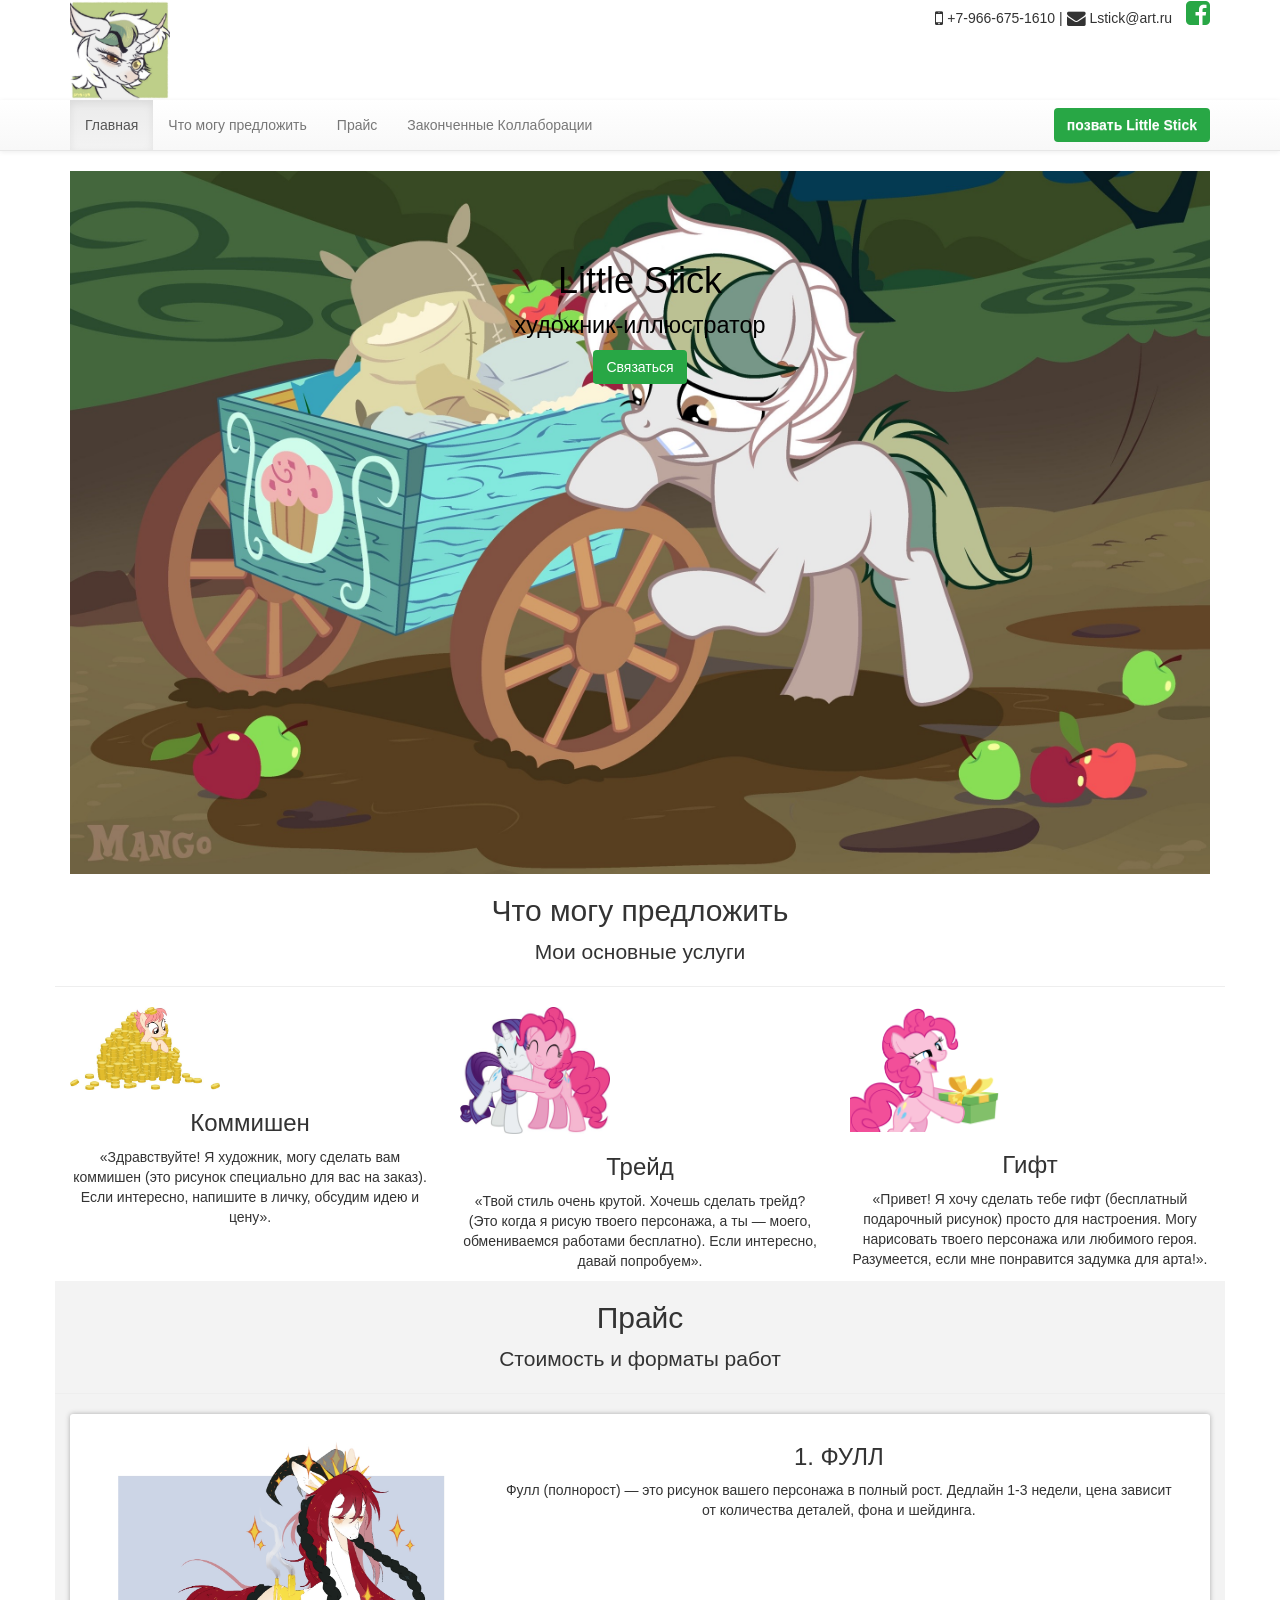
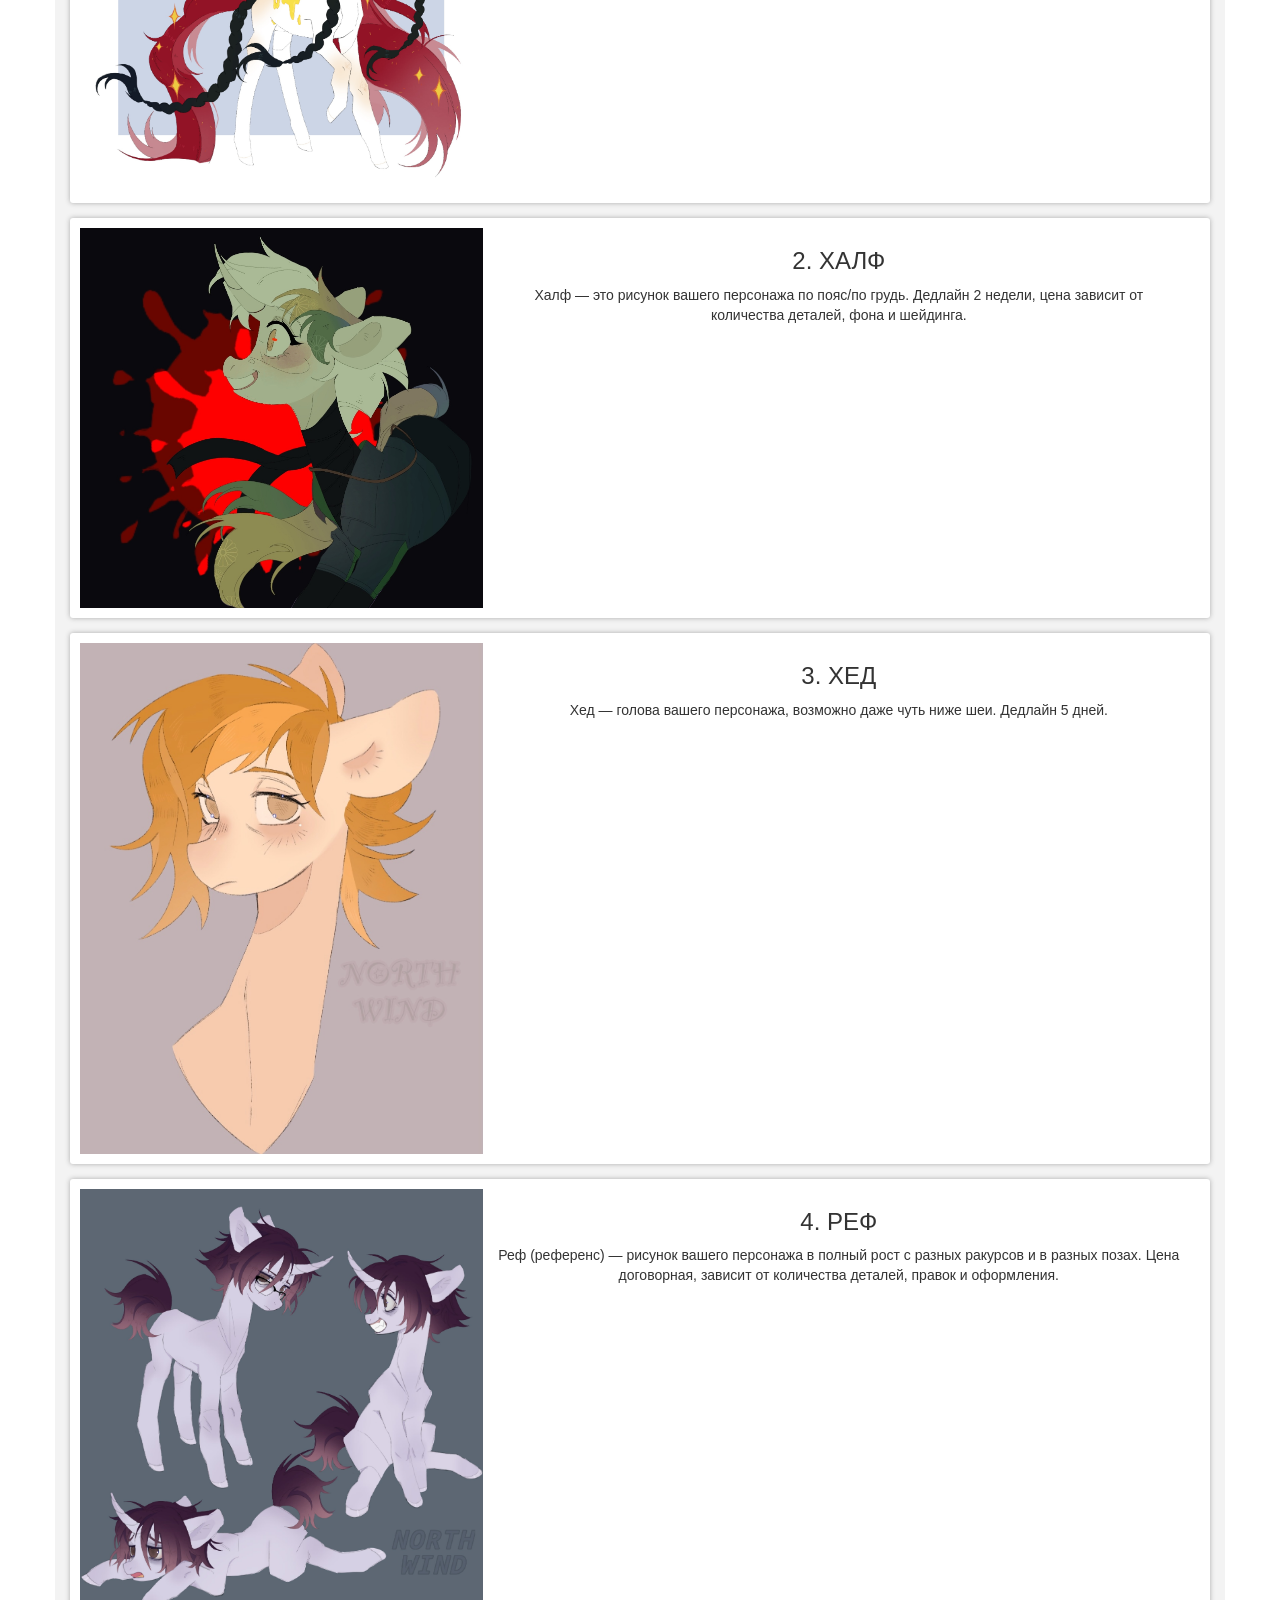
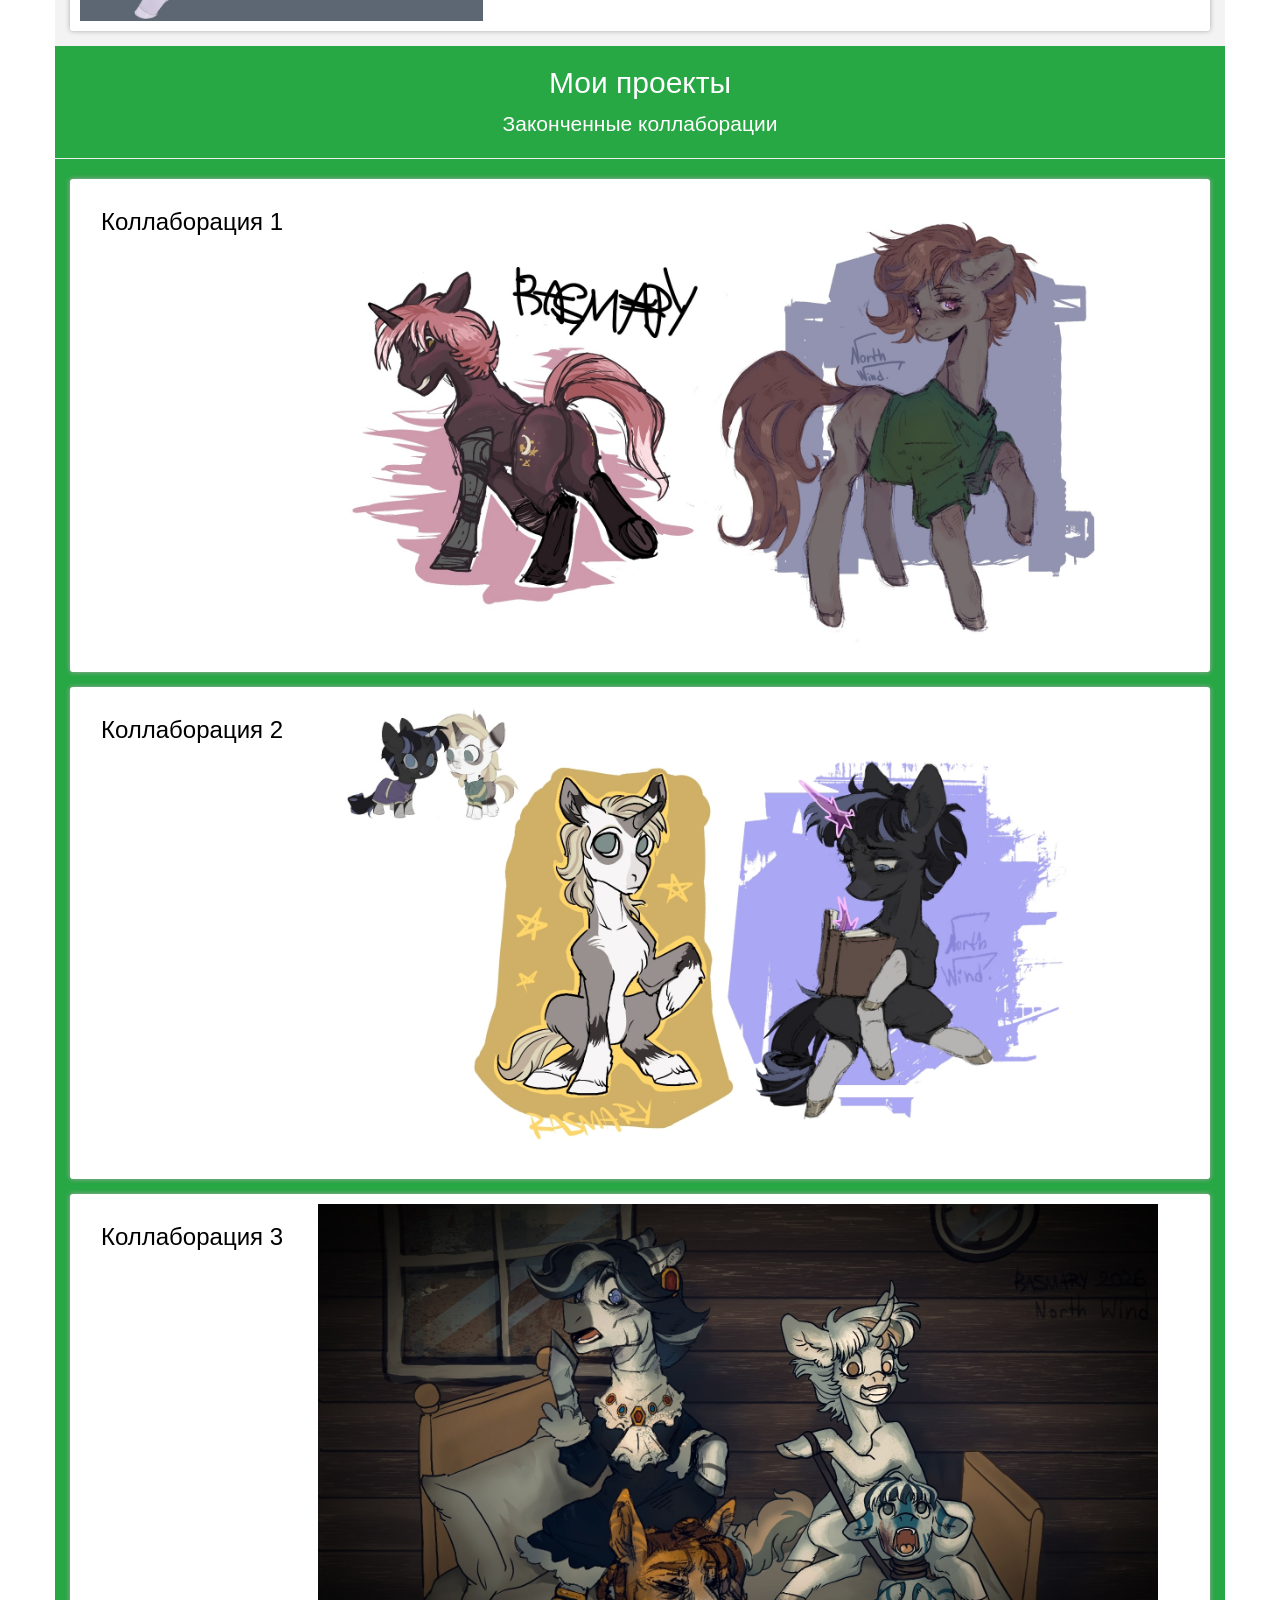
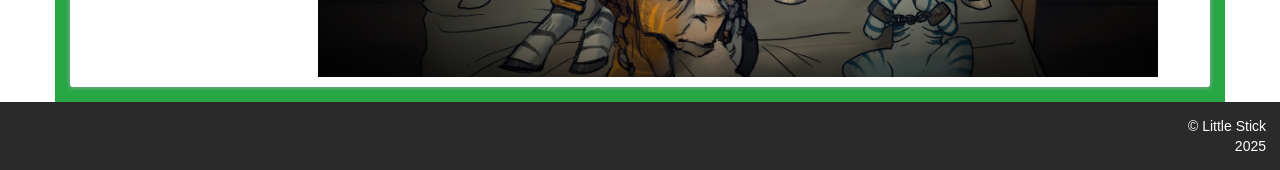
==== lab-7/index.html @ ede006df ":(" ====
<!DOCTYPE html>
<html lang="ru">
<head>
  <meta charset="utf-8">
  <title>Little Stick | Художник-иллюстратор</title>
  <link rel="stylesheet" type="text/css" href="css/bootstrap.min.css">
  <link rel="stylesheet" type="text/css" href="css/bootstrap-theme.min.css">
  <link rel="stylesheet" type="text/css" href="css/font-awesome.min.css">
  <link rel="stylesheet" type="text/css" href="css/style.css">
  <script src="js/jquery-1.11.1.min.js"></script>
  <script src="js/bootstrap.min.js"></script>
  <style>
    /* Дополнительные стили для сохранения качества изображений */
    img {
      max-width: 100%;
      height: auto;
      image-rendering: auto; /* Автоматическое сглаживание */
      image-rendering: crisp-edges; /* Для современных браузеров */
      image-rendering: -webkit-optimize-contrast; /* Для WebKit */
    }
    
    /* Для изображений, которые не должны масштабироваться */
    .no-scale {
      width: auto;
      height: auto;
    }
    
    /* Фикс для пикселизации при масштабировании в Bootstrap */
    .img-responsive {
      image-rendering: -webkit-optimize-contrast;
      image-rendering: crisp-edges;
    }
  </style>
</head>
<body>

<div class="container">
  <header>
    <div id="logo" style="float:left">
      <!-- Убрал принудительную высоту, чтобы сохранить пропорции -->
      <img src="images/images/logo.jpg" style="height: auto; width: auto; max-height: 100px;">
    </div>
    <div id="contacts" style="float:right;">
      <i class="fa fa-mobile fa-lg"></i> +7-966-675-1610 |
      <i class="fa fa-envelope fa-lg"></i> Lstick@art.ru
      <i class="fa fa-facebook-square fa-2x" style="margin-left:10px; color: #28a745;"></i>
    </div>
    <div class="clearfix"></div>
  </header>
</div>

<nav class="navbar navbar-default navbar-static-top" role="navigation">
  <div class="container">
    <div class="navbar-header">
      <button type="button" class="navbar-toggle collapsed" data-toggle="collapse" data-target="#bs-menu">
        <span class="sr-only">Toggle navigation</span>
        <span class="icon-bar"></span>
        <span class="icon-bar"></span>
        <span class="icon-bar"></span>
      </button>
    </div>
    <div class="collapse navbar-collapse" id="bs-menu">
      <ul class="nav navbar-nav">
        <li class="active"><a href="#">Главная</a></li>
        <li><a href="#main">Что могу предложить</a></li>
        <li><a href="#method">Прайс</a></li>
        <li><a href="#work">Законченные Коллаборации</a></li>
      </ul>
      <ul class="nav navbar-nav navbar-right">
        <li><a href="#" style="padding-top:8px; padding-bottom:8px;">
          <span class="btn" style="background-color: #28a745; color: white;"><strong>позвать Little Stick</strong></span></a>
        </li>
      </ul>
    </div>
  </div>
</nav>

<div class="container">
  <div id="header-bottom" style="position:relative;">
    <!-- Убрал принудительную ширину 100%, чтобы изображение не растягивалось -->
    <img src="images/images/banner.jpg" style="width: 100%; height: auto;">
    <div id="bannertext" style="position:absolute; top:10%; width:100%; text-align:center; color:black;">
      <div class="hidden-xs">
        <h1>Little Stick<br />
          <small style="color: black;">художник-иллюстратор</small>
        </h1>
      </div>
      <div class="hidden-sm hidden-md hidden-lg">
        <p class="lead">Официальный сайт художника Little Stick</p>
      </div>
      <a class="btn" style="background-color: #28a745; color: white;">Связаться</a>
    </div>
  </div>
</div>

<div class="container">
  <div id="main">
    <div class="row" style="text-align:center;">
      <h2>Что могу предложить</h2>
      <p class="lead">Мои основные услуги</p>
      <hr />
      <div class="col-md-4">
        <!-- Добавил класс img-responsive для правильного масштабирования -->
        <img src="images/images/img-1.jpg" class="img-responsive">
        <h3>Коммишен</h3>
        <p>«Здравствуйте! Я художник, могу сделать вам коммишен (это рисунок специально для вас на заказ). Если интересно, напишите в личку, обсудим идею и цену».</p>
      </div>
      <div class="col-md-4">
        <img src="images/images/img-3.jpg" class="img-responsive">
        <h3>Трейд</h3>
        <p>«Твой стиль очень крутой. Хочешь сделать трейд? (Это когда я рисую твоего персонажа, а ты — моего, обмениваемся работами бесплатно). Если интересно, давай попробуем».</p>
      </div>
      <div class="col-md-4">
        <img src="images/images/img-2.png" class="img-responsive">
        <h3>Гифт</h3>
        <p>«Привет! Я хочу сделать тебе гифт (бесплатный подарочный рисунок) просто для настроения. Могу нарисовать твоего персонажа или любимого героя. Разумеется, если мне понравится задумка для арта!».</p>
      </div>
    </div>
  </div>
</div>

<div class="container">
  <div id="method">
    <div class="row" style="text-align:center; background:#f3f3f3;">
      <h2>Прайс</h2>
      <p class="lead">Стоимость и форматы работ</p>
      <hr />

      <ul style="list-style:none; margin:15px; padding:10px; box-shadow:0 0 5px #aaa; background: #FFF; border-radius: 3px;">
        <!-- Исправил: картинка не будет пикселиться, т.к. она масштабируется пропорционально -->
        <li style="float:left; width: 36%;"><img src="images/images/pic1.jpg" class="img-responsive"></li>
        <li style="float:left; width:61%; margin-left:1em;"><h3>1. ФУЛЛ</h3><p>Фулл (полнорост) — это рисунок вашего персонажа в полный рост. Дедлайн 1-3 недели, цена зависит от количества деталей, фона и шейдинга.</p></li>
        <div class="clearfix"></div>
      </ul>

      <ul style="list-style:none; margin:15px; padding:10px; box-shadow:0 0 5px #aaa; background: #FFF; border-radius: 3px;">
        <li style="float:left; width: 36%;"><img src="images/images/pic2.jpg" class="img-responsive"></li>
        <li style="float:left; width:61%; margin-left:1em;"><h3>2. ХАЛФ</h3><p>Халф — это рисунок вашего персонажа по пояс/по грудь. Дедлайн 2 недели, цена зависит от количества деталей, фона и шейдинга.</p></li>
        <div class="clearfix"></div>
      </ul>

      <ul style="list-style:none; margin:15px; padding:10px; box-shadow:0 0 5px #aaa; background: #FFF; border-radius: 3px;">
        <li style="float:left; width: 36%;"><img src="images/images/pic3.jpg" class="img-responsive"></li>
        <li style="float:left; width:61%; margin-left:1em;"><h3>3. ХЕД</h3><p>Хед — голова вашего персонажа, возможно даже чуть ниже шеи. Дедлайн 5 дней.</p></li>
        <div class="clearfix"></div>
      </ul>

      <ul style="list-style:none; margin:15px; padding:10px; box-shadow:0 0 5px #aaa; background: #FFF; border-radius: 3px;">
        <li style="float:left; width: 36%;"><img src="images/images/pic4.jpg" class="img-responsive"></li>
        <li style="float:left; width:61%; margin-left:1em;"><h3>4. РЕФ</h3><p>Реф (референс) — рисунок вашего персонажа в полный рост с разных ракурсов и в разных позах. Цена договорная, зависит от количества деталей, правок и оформления.</p></li>
        <div class="clearfix"></div>
      </ul>
    </div>
  </div>
</div>

<div class="container">
  <div id="work">
    <div class="row" style="text-align:center; background:#28a745; color:#fff;">
      <h2>Мои проекты</h2>
      <p class="lead">Законченные коллаборации</p>
      <hr />

      <ul style="list-style:none; margin:15px; padding:10px; box-shadow:0 0 5px #aaa; background: #FFF; border-radius: 3px; color:black;">
        <li style="float:left; width:20%; min-width:100px;"><h3>Коллаборация 1</h3></li>
        <!-- Изображение теперь не пикселится -->
        <li style="float:left; width:75%; margin-left:1em;"><img src="images/images/w1.jpg" class="img-responsive"></li>
        <div class="clearfix"></div>
      </ul>

      <ul style="list-style:none; margin:15px; padding:10px; box-shadow:0 0 5px #aaa; background: #FFF; border-radius: 3px; color:black;">
        <li style="float:left; width:20%; min-width:100px;"><h3>Коллаборация 2</h3></li>
        <li style="float:left; width:75%; margin-left:1em;"><img src="images/images/w2.jpg" class="img-responsive"></li>
        <div class="clearfix"></div>
      </ul>

      <ul style="list-style:none; margin:15px; padding:10px; box-shadow:0 0 5px #aaa; background: #FFF; border-radius: 3px; color:black;">
        <li style="float:left; width:20%; min-width:100px;"><h3>Коллаборация 3</h3></li>
        <li style="float:left; width:75%; margin-left:1em;"><img src="images/images/w3.jpg" class="img-responsive"></li>
        <div class="clearfix"></div>
      </ul>
    </div>
  </div>
</div>

<footer>
  <div style="text-align:right; background:#2a2a2a; padding:1em; color: #fff;">
    © Little Stick <br>2025
  </div>
</footer>

</body>
</html>
---- lab-7/css/style.css ----
﻿ul, ol {
margin: 0;
}

a {
  color: #1B242F;
  text-decoration: none;
}

a:hover,
a:focus {
  color: #E74C3C;
  text-decoration: underline;
}

li.fb a span {
width: 30px;
height: 30px;
background: url(../images/img-sprite.png)no-repeat -59px -1px #1287BF;
float: left;
}



ul.header_box li span {
color: #555;
}

.header_top {
float: right;
}

.logo {
float: left;
}

ul.header_box li {
display: inline-block;
}

ul.header_box {
list-style: none;
padding: 0;
float: left;
margin: 3px 20px 0 0px;
}

ul.header_box li.mobile_left {
border-right: 1px solid #E1E1E1;
padding-right: 15px;
}

ul.facebook {
list-style: none;
padding: 0;
float: left;
}

#banner {
  position: relative; 
  width: 100%;
  height: 100%;
}
#banner img { 
  width: 100%;
}
#bannertext { 
position: absolute; 
top: 10%;
margin: auto;
width: 100%; 
height: 100%;
line-height:100%;
 }

i.icon1 {
width: 100px;
height: 100px;
background: url(../images/img-sprite.png)no-repeat -95px 1px;
display: inline-block;
}

i.icon2 {
width: 100px;
height: 100px;
background: url(../images/img-sprite.png)no-repeat -199px 1px;
display: inline-block;
}

i.icon3 {
width: 100px;
height: 100px;
background: url(../images/img-sprite.png)no-repeat -95px -91px;
display: inline-block;
}

.approach {
background: #f3f3f3;
padding: 1em 0 1em;
}


.header {
background: #f0f2f4;
border-bottom: 1px solid #e6e7e7;
height:100%;
margin: 5px;
}

ul.list1 {
list-style: none;
margin: 15px;
padding: 10px;
box-shadow: 0 0 5px #aaa;
position: relative;
margin-bottom: 1em;
background: #FFF;
border-radius: 3px;
}

ul.list1 li.list1_img {
float: left;
width: 36%;
}

ul.list1 li.list1_desc {
float: left;
width: 61%;
padding: 1em;
margin-left: 1em;
}

.work {
padding: 1em 0;
background: #f35e59;
color: #fff;
}

ul.list2 {
list-style: none;
margin: 15px;
padding: 10px;
box-shadow: 0 0 5px #aaa;
position: relative;
margin-bottom: 1em;
background: #FFF;
border-radius: 3px;
}

ul.list2 li.list1_desc {
float: left;
width: 20%;
padding: 1em;
text-align: right;
}

ul.list2 li.list1_img {
float: right;
width: 75%;
}

.footer {
background: #2a2a2a;
padding: 1em 0;
color: #fff;
}

.social li a i.facebook {
background-position: 5px -46px;
}

.social li a i {
width: 50px;
height: 50px;
display: block;
background: url(../images/img-sprite.png) no-repeat;
border: 2px solid #515151;
border-radius: 3px;
-webkit-border-radius: 3px;
-moz-border-radius: 3px;
-o-border-radius: 3px;
}


.social li:first-child {
margin-left: 0;
}
.social li {
display: inline-block;
margin-left: 12px;
}

.social li a i.twitter {
background-position: -34px -46px;
}

.social li a i.google {
background-position: -1px -87px;
}

.social li a i.linkedin {
background-position: -36px -85px;
}
.col-md-4 img{
  width: 150px;
}
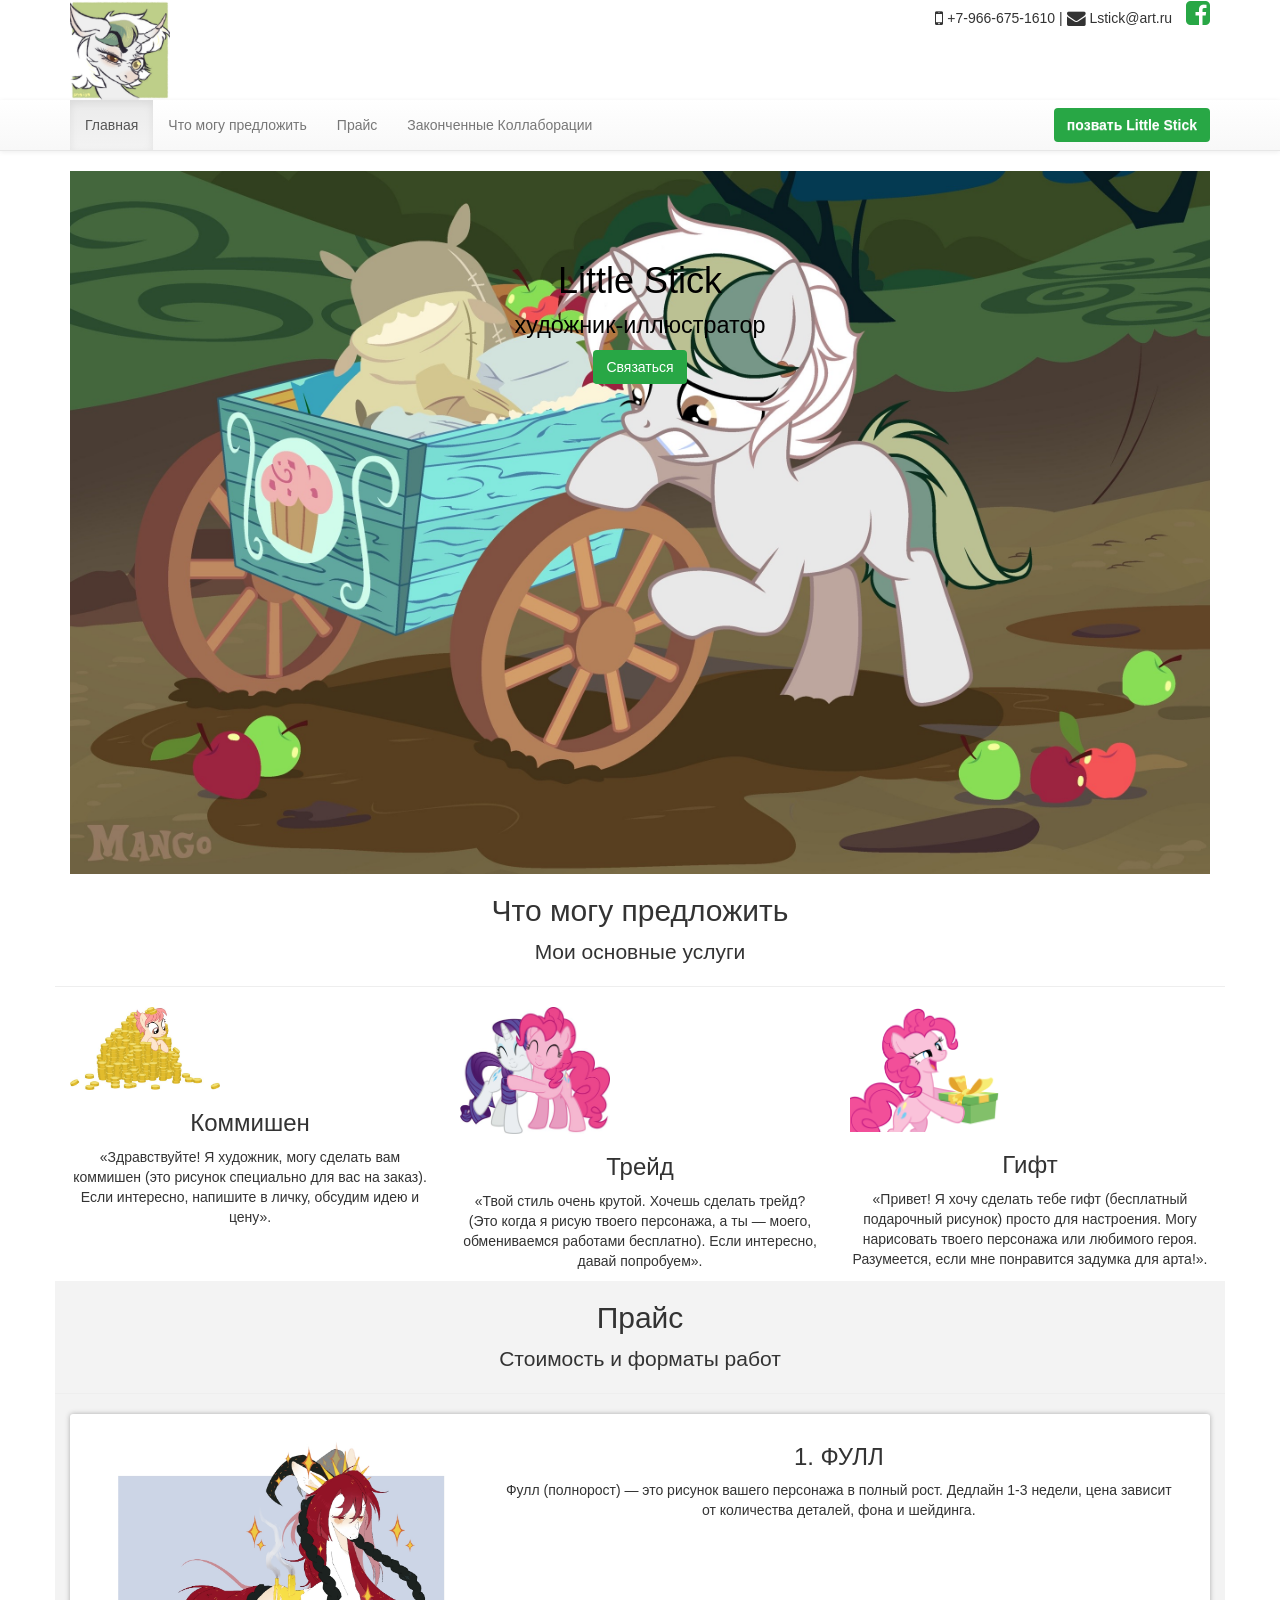
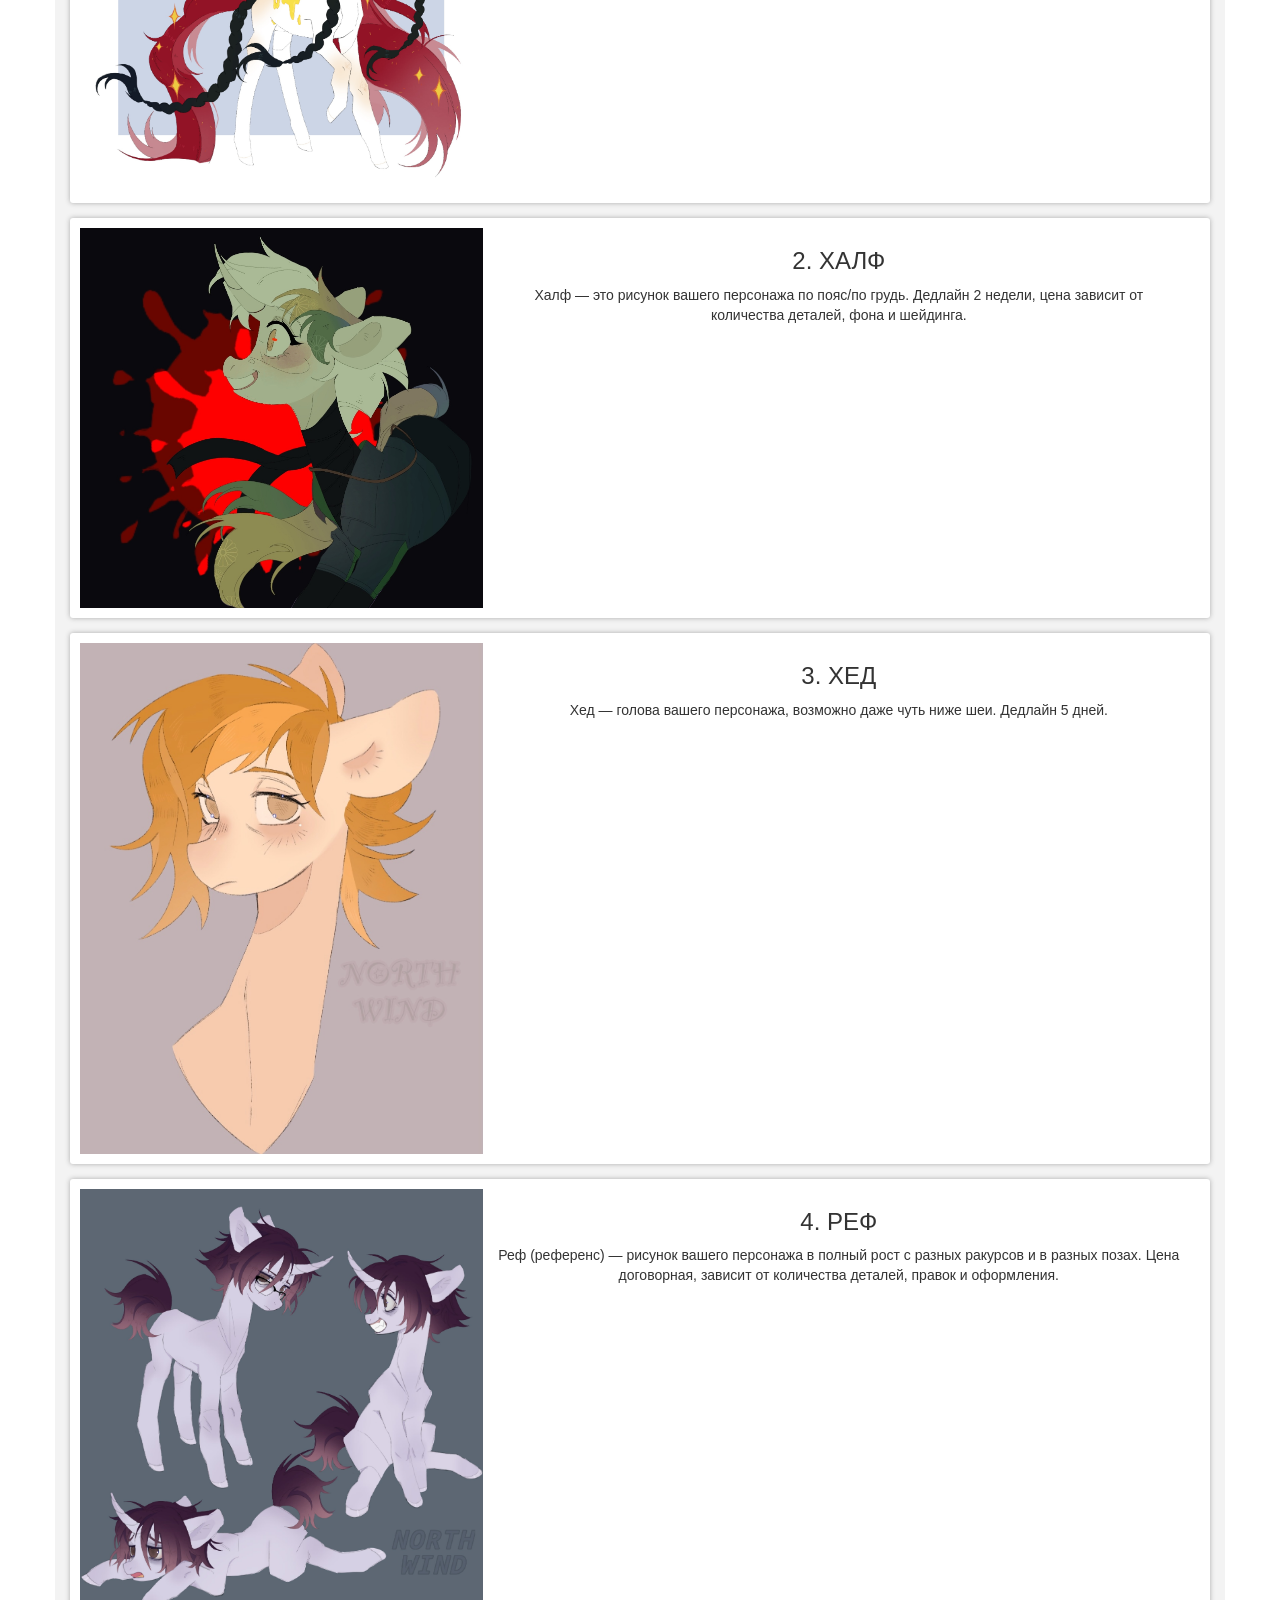
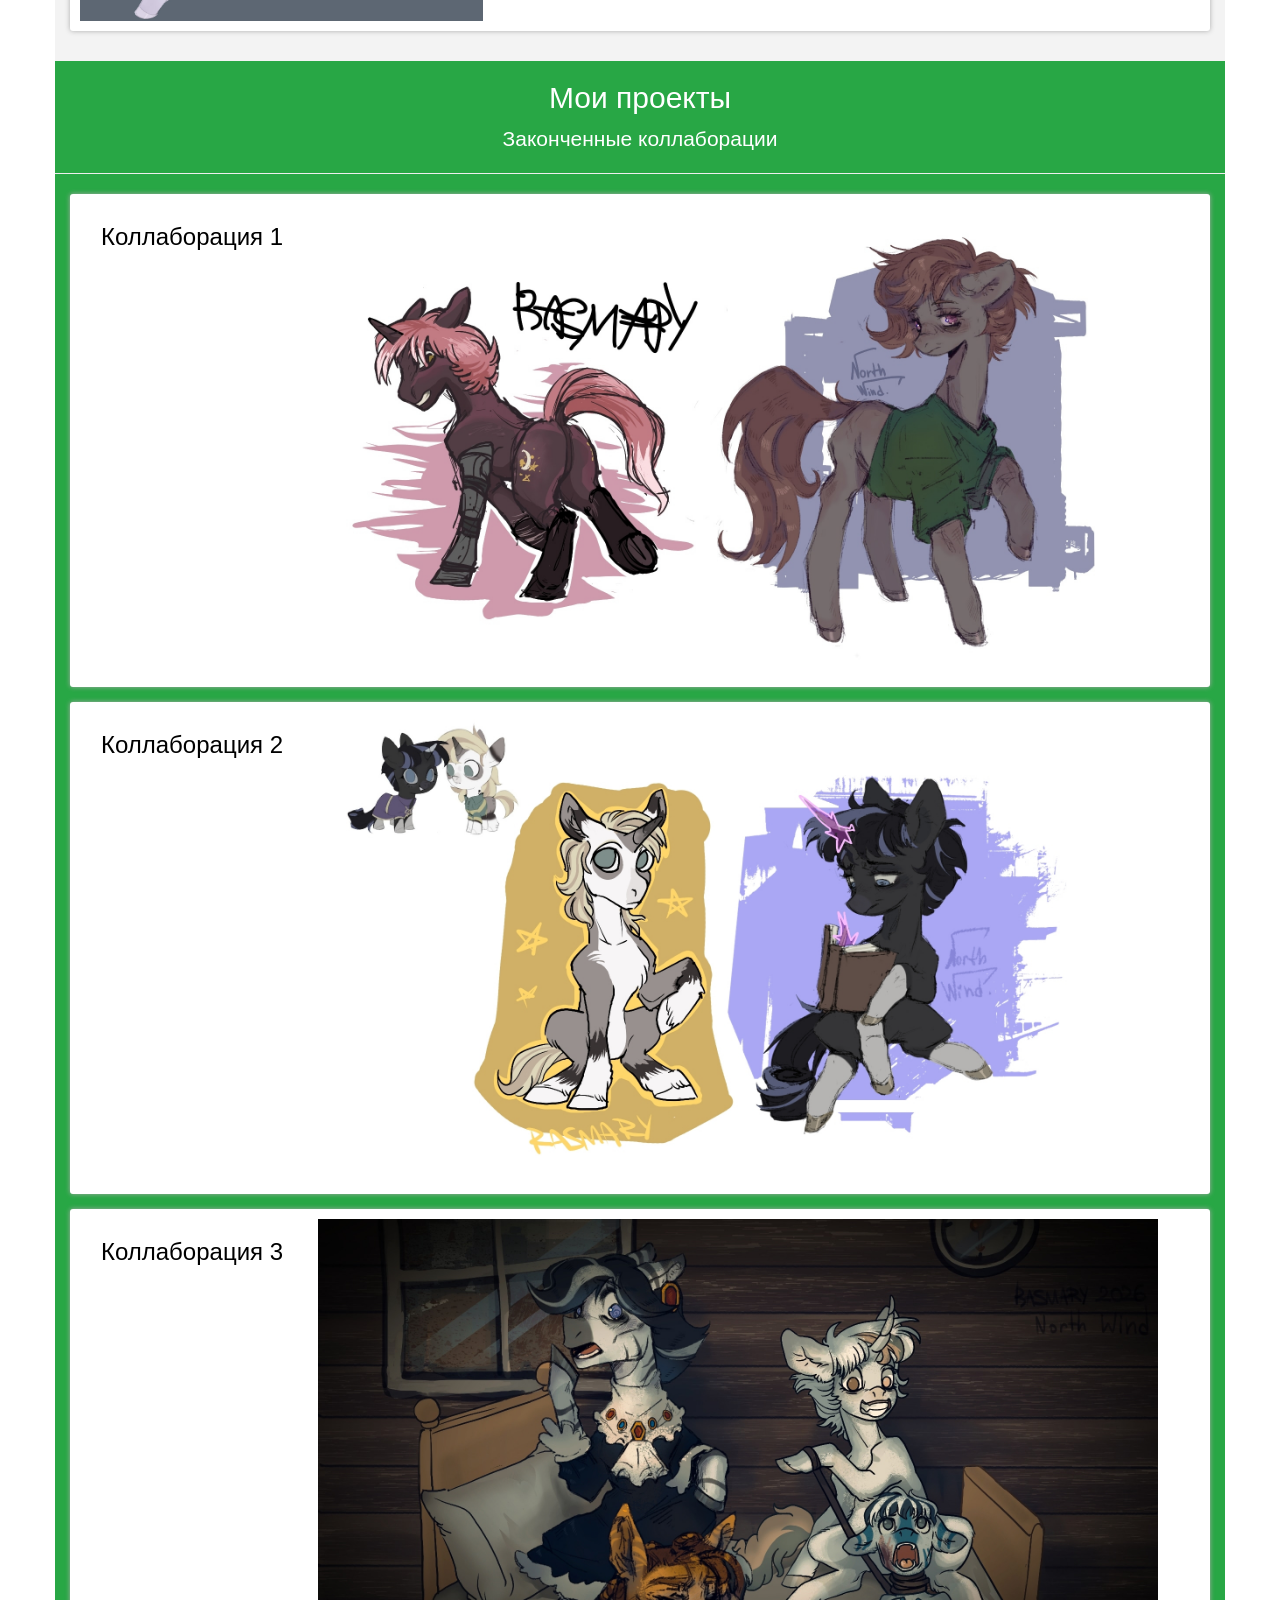
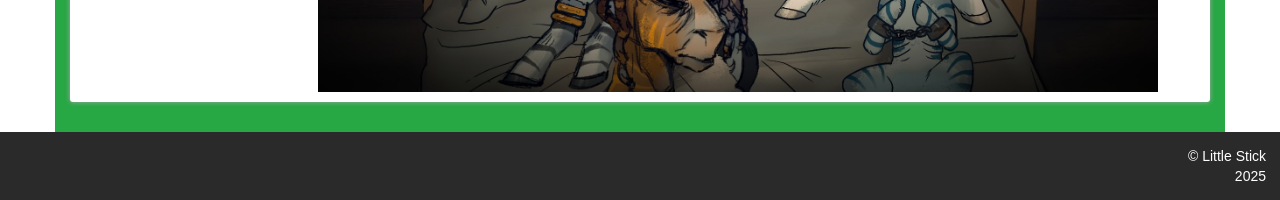
==== commit fb175b88: "1" ====
--- a/lab-7/index.html
+++ b/lab-7/index.html
@@ -30,6 +30,47 @@
       image-rendering: -webkit-optimize-contrast;
       image-rendering: crisp-edges;
     }
+    
+    /* Правильный clearfix через CSS */
+    .clearfix::after {
+      content: "";
+      clear: both;
+      display: table;
+    }
+    
+    /* Стили для списков с float элементами */
+    .float-list {
+      list-style: none;
+      margin: 15px;
+      padding: 10px;
+      box-shadow: 0 0 5px #aaa;
+      background: #FFF;
+      border-radius: 3px;
+      overflow: hidden; /* Альтернатива clearfix для контейнера */
+    }
+    
+    .float-list li {
+      float: left;
+    }
+    
+    .price-img-li {
+      width: 36%;
+    }
+    
+    .price-text-li {
+      width: 61%;
+      margin-left: 1em;
+    }
+    
+    .work-title-li {
+      width: 20%;
+      min-width: 100px;
+    }
+    
+    .work-img-li {
+      width: 75%;
+      margin-left: 1em;
+    }
   </style>
 </head>
 <body>
@@ -37,8 +78,7 @@
 <div class="container">
   <header>
     <div id="logo" style="float:left">
-      <!-- Убрал принудительную высоту, чтобы сохранить пропорции -->
-      <img src="images/images/logo.jpg" style="height: auto; width: auto; max-height: 100px;">
+      <img src="images/images/logo.jpg" alt="Логотип Little Stick" style="height: auto; width: auto; max-height: 100px;">
     </div>
     <div id="contacts" style="float:right;">
       <i class="fa fa-mobile fa-lg"></i> +7-966-675-1610 |
@@ -77,8 +117,7 @@
 
 <div class="container">
   <div id="header-bottom" style="position:relative;">
-    <!-- Убрал принудительную ширину 100%, чтобы изображение не растягивалось -->
-    <img src="images/images/banner.jpg" style="width: 100%; height: auto;">
+    <img src="images/images/banner.jpg" alt="Баннер с работами Little Stick" style="width: 100%; height: auto;">
     <div id="bannertext" style="position:absolute; top:10%; width:100%; text-align:center; color:black;">
       <div class="hidden-xs">
         <h1>Little Stick<br />
@@ -100,18 +139,17 @@
       <p class="lead">Мои основные услуги</p>
       <hr />
       <div class="col-md-4">
-        <!-- Добавил класс img-responsive для правильного масштабирования -->
-        <img src="images/images/img-1.jpg" class="img-responsive">
+        <img src="images/images/img-1.jpg" class="img-responsive" alt="Пример коммишена - работа на заказ">
         <h3>Коммишен</h3>
         <p>«Здравствуйте! Я художник, могу сделать вам коммишен (это рисунок специально для вас на заказ). Если интересно, напишите в личку, обсудим идею и цену».</p>
       </div>
       <div class="col-md-4">
-        <img src="images/images/img-3.jpg" class="img-responsive">
+        <img src="images/images/img-3.jpg" class="img-responsive" alt="Пример трейда - обмен работами с другим художником">
         <h3>Трейд</h3>
         <p>«Твой стиль очень крутой. Хочешь сделать трейд? (Это когда я рисую твоего персонажа, а ты — моего, обмениваемся работами бесплатно). Если интересно, давай попробуем».</p>
       </div>
       <div class="col-md-4">
-        <img src="images/images/img-2.png" class="img-responsive">
+        <img src="images/images/img-2.png" class="img-responsive" alt="Пример гифта - бесплатный подарочный рисунок">
         <h3>Гифт</h3>
         <p>«Привет! Я хочу сделать тебе гифт (бесплатный подарочный рисунок) просто для настроения. Могу нарисовать твоего персонажа или любимого героя. Разумеется, если мне понравится задумка для арта!».</p>
       </div>
@@ -121,34 +159,29 @@
 
 <div class="container">
   <div id="method">
-    <div class="row" style="text-align:center; background:#f3f3f3;">
+    <div class="row" style="text-align:center; background:#f3f3f3; padding-bottom: 15px;">
       <h2>Прайс</h2>
       <p class="lead">Стоимость и форматы работ</p>
       <hr />
 
-      <ul style="list-style:none; margin:15px; padding:10px; box-shadow:0 0 5px #aaa; background: #FFF; border-radius: 3px;">
-        <!-- Исправил: картинка не будет пикселиться, т.к. она масштабируется пропорционально -->
-        <li style="float:left; width: 36%;"><img src="images/images/pic1.jpg" class="img-responsive"></li>
-        <li style="float:left; width:61%; margin-left:1em;"><h3>1. ФУЛЛ</h3><p>Фулл (полнорост) — это рисунок вашего персонажа в полный рост. Дедлайн 1-3 недели, цена зависит от количества деталей, фона и шейдинга.</p></li>
-        <div class="clearfix"></div>
-      </ul>
-
-      <ul style="list-style:none; margin:15px; padding:10px; box-shadow:0 0 5px #aaa; background: #FFF; border-radius: 3px;">
-        <li style="float:left; width: 36%;"><img src="images/images/pic2.jpg" class="img-responsive"></li>
-        <li style="float:left; width:61%; margin-left:1em;"><h3>2. ХАЛФ</h3><p>Халф — это рисунок вашего персонажа по пояс/по грудь. Дедлайн 2 недели, цена зависит от количества деталей, фона и шейдинга.</p></li>
-        <div class="clearfix"></div>
-      </ul>
-
-      <ul style="list-style:none; margin:15px; padding:10px; box-shadow:0 0 5px #aaa; background: #FFF; border-radius: 3px;">
-        <li style="float:left; width: 36%;"><img src="images/images/pic3.jpg" class="img-responsive"></li>
-        <li style="float:left; width:61%; margin-left:1em;"><h3>3. ХЕД</h3><p>Хед — голова вашего персонажа, возможно даже чуть ниже шеи. Дедлайн 5 дней.</p></li>
-        <div class="clearfix"></div>
-      </ul>
-
-      <ul style="list-style:none; margin:15px; padding:10px; box-shadow:0 0 5px #aaa; background: #FFF; border-radius: 3px;">
-        <li style="float:left; width: 36%;"><img src="images/images/pic4.jpg" class="img-responsive"></li>
-        <li style="float:left; width:61%; margin-left:1em;"><h3>4. РЕФ</h3><p>Реф (референс) — рисунок вашего персонажа в полный рост с разных ракурсов и в разных позах. Цена договорная, зависит от количества деталей, правок и оформления.</p></li>
-        <div class="clearfix"></div>
+      <ul class="float-list">
+        <li class="price-img-li"><img src="images/images/pic1.jpg" class="img-responsive" alt="Пример работы в формате ФУЛЛ - полноростовой рисунок"></li>
+        <li class="price-text-li"><h3>1. ФУЛЛ</h3><p>Фулл (полнорост) — это рисунок вашего персонажа в полный рост. Дедлайн 1-3 недели, цена зависит от количества деталей, фона и шейдинга.</p></li>
+      </ul>
+
+      <ul class="float-list">
+        <li class="price-img-li"><img src="images/images/pic2.jpg" class="img-responsive" alt="Пример работы в формате ХАЛФ - рисунок по пояс"></li>
+        <li class="price-text-li"><h3>2. ХАЛФ</h3><p>Халф — это рисунок вашего персонажа по пояс/по грудь. Дедлайн 2 недели, цена зависит от количества деталей, фона и шейдинга.</p></li>
+      </ul>
+
+      <ul class="float-list">
+        <li class="price-img-li"><img src="images/images/pic3.jpg" class="img-responsive" alt="Пример работы в формате ХЕД - портрет персонажа"></li>
+        <li class="price-text-li"><h3>3. ХЕД</h3><p>Хед — голова вашего персонажа, возможно даже чуть ниже шеи. Дедлайн 5 дней.</p></li>
+      </ul>
+
+      <ul class="float-list">
+        <li class="price-img-li"><img src="images/images/pic4.jpg" class="img-responsive" alt="Пример работы в формате РЕФ - референсный лист персонажа"></li>
+        <li class="price-text-li"><h3>4. РЕФ</h3><p>Реф (референс) — рисунок вашего персонажа в полный рост с разных ракурсов и в разных позах. Цена договорная, зависит от количества деталей, правок и оформления.</p></li>
       </ul>
     </div>
   </div>
@@ -156,28 +189,24 @@
 
 <div class="container">
   <div id="work">
-    <div class="row" style="text-align:center; background:#28a745; color:#fff;">
+    <div class="row" style="text-align:center; background:#28a745; color:#fff; padding-bottom: 15px;">
       <h2>Мои проекты</h2>
       <p class="lead">Законченные коллаборации</p>
       <hr />
 
-      <ul style="list-style:none; margin:15px; padding:10px; box-shadow:0 0 5px #aaa; background: #FFF; border-radius: 3px; color:black;">
-        <li style="float:left; width:20%; min-width:100px;"><h3>Коллаборация 1</h3></li>
-        <!-- Изображение теперь не пикселится -->
-        <li style="float:left; width:75%; margin-left:1em;"><img src="images/images/w1.jpg" class="img-responsive"></li>
-        <div class="clearfix"></div>
-      </ul>
-
-      <ul style="list-style:none; margin:15px; padding:10px; box-shadow:0 0 5px #aaa; background: #FFF; border-radius: 3px; color:black;">
-        <li style="float:left; width:20%; min-width:100px;"><h3>Коллаборация 2</h3></li>
-        <li style="float:left; width:75%; margin-left:1em;"><img src="images/images/w2.jpg" class="img-responsive"></li>
-        <div class="clearfix"></div>
-      </ul>
-
-      <ul style="list-style:none; margin:15px; padding:10px; box-shadow:0 0 5px #aaa; background: #FFF; border-radius: 3px; color:black;">
-        <li style="float:left; width:20%; min-width:100px;"><h3>Коллаборация 3</h3></li>
-        <li style="float:left; width:75%; margin-left:1em;"><img src="images/images/w3.jpg" class="img-responsive"></li>
-        <div class="clearfix"></div>
+      <ul class="float-list" style="color:black;">
+        <li class="work-title-li"><h3>Коллаборация 1</h3></li>
+        <li class="work-img-li"><img src="images/images/w1.jpg" class="img-responsive" alt="Коллаборация 1 с другим художником"></li>
+      </ul>
+
+      <ul class="float-list" style="color:black;">
+        <li class="work-title-li"><h3>Коллаборация 2</h3></li>
+        <li class="work-img-li"><img src="images/images/w2.jpg" class="img-responsive" alt="Коллаборация 2 с другим художником"></li>
+      </ul>
+
+      <ul class="float-list" style="color:black;">
+        <li class="work-title-li"><h3>Коллаборация 3</h3></li>
+        <li class="work-img-li"><img src="images/images/w3.jpg" class="img-responsive" alt="Коллаборация 3 с другим художником"></li>
       </ul>
     </div>
   </div>
